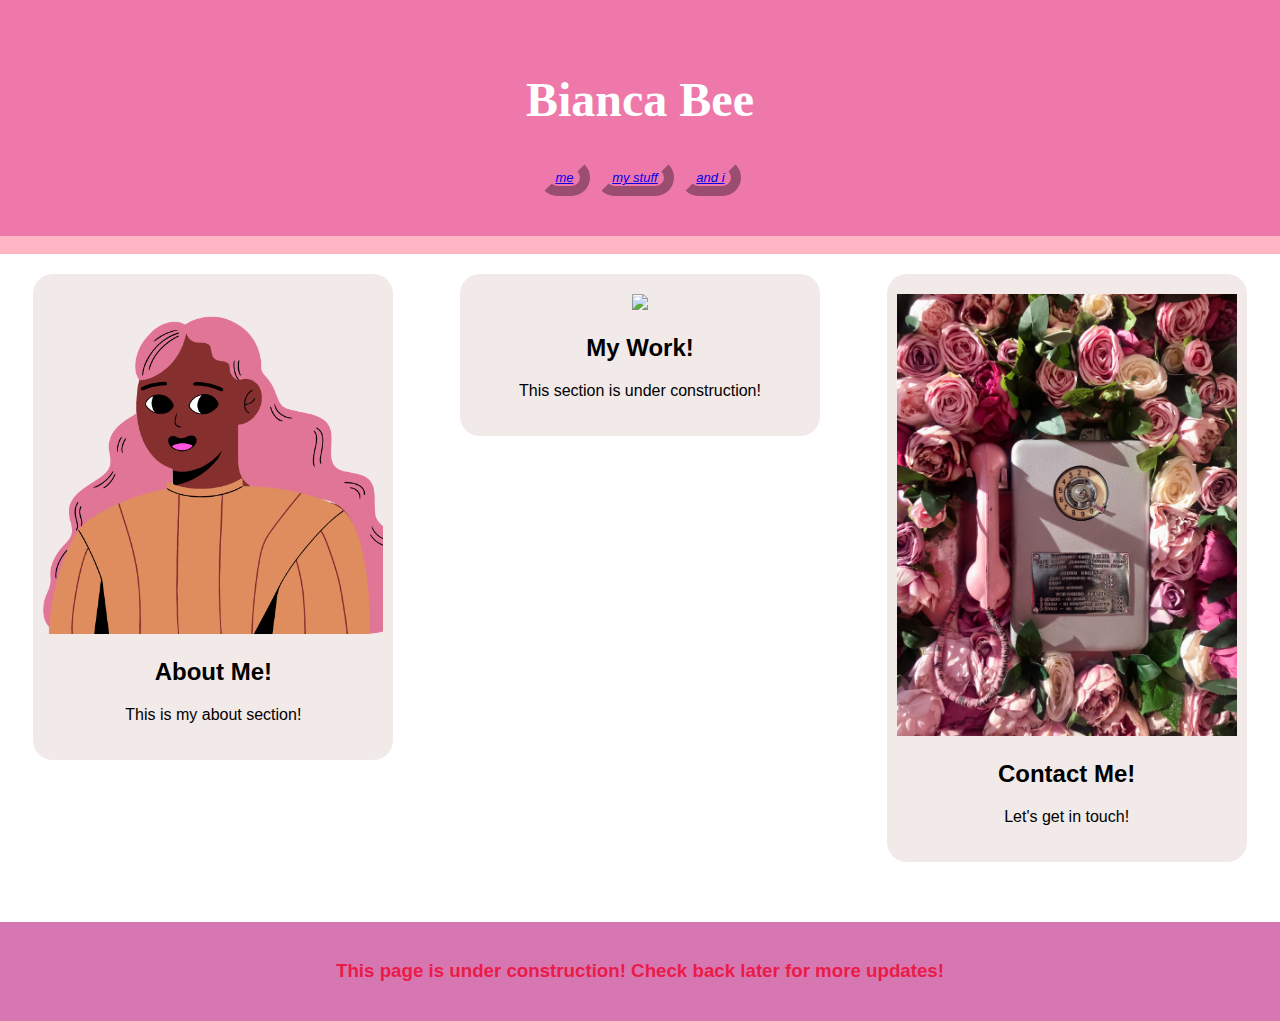
==== index.html @ baeb81b0 "changed names to normal conventions and converted absolute paths into relative paths" ====
<!DOCTYPE html>
<html>
  <head>
    <title>Bianca Bee Portfolio</title>
    <meta charset="UTF-8" />
    <meta name="viewport" content="width=device-width, initial-scale=1" />
    <link rel="stylesheet" type="text/css" href="style.css" />
  </head>
  <body>

    
    <header><div class="image">
        <h1> Bianca Bee </h1> </div>
        <button><a href="#about">me</a><br></button>
        <button><a href="#portfolio">my stuff</a><br></button>
        <button><a href="#contact">and i</a> </button>
    </header>

    <nav><br /></nav>

    <main>
      <section id="about">
        <div class="photo">
    
          <img
            src="assets\Untitled design.png"
          />
          <h2>About Me!</h2>
          <p> This is my about section!</p> 
        </div>
      </section>

      <section id="portfolio">
        <div class="photo">
          <img
            src="assets\pexels-ann-h-14936127.jpg"
          /><h2>My Work!</h2>
          <p>
            This section is under construction!
          </p>
        </div>
      </section>

      <section>
        <div class="photo">
          <img
            src="assets\pexels-marina-baklarova-10781658 (1).jpg"
          /><h2>Contact Me!</h2><p> Let's get in touch!</p></section> 
          <section id="contact"></section>
        
        </div>
      </section>
    </main>

    <footer>
      <h3>
       This page is under construction! Check back later for more updates!
      </h3>
    </footer>
  </body>
</html>
---- style.css ----
* {
    box-sizing: border-box;
  }
  
  html{scroll-behavior: smooth;}

  body {
    font-family: Arial;
    margin: 0;
    display: flex;
    flex-direction: column;
    min-height: 100vh;
    justify-content: flex-start;
    
  }

  h1{font-family: Cambria, Cochin, Georgia, Times, 'Times New Roman', serif;}

  header {
    padding: 40px;
    text-align: center;
    background: #ee78aa;
    color: #fff;
    font-size: x-large;
    margin: 30;
    
  }

  button {
    text-align: center;
    font-size: small;
    font-style: oblique;
    border-radius: 20px;
    border-color: #ee78aa;
    border-width: 10px;
    background-color: #ee78aa;
  }


  
  nav {
    display: flex;
    background-color: #ffb5c4;
  }
  
  main {
    display: flex;
    flex-wrap: wrap;
    justify-content: space-around;
  }
  
  section {
    flex: 0 0 400px;
    background-color: #fff;
    padding: 20px;
  }
  
  img {
    width: 100%;
  }
  
  footer {
    flex-shrink: 0;
    padding: 20px;
    text-align: center;
    background: #d777b1;
    color: #ea1b48;
    margin-top: auto;
  }
  
  .photo {
    padding: 20px 10px;
    border: 20px #d474a4;
    background-color: #f2e9e9;
    border-radius: 20px;
    text-align: center;
  }
  



  
  @media screen and (max-width: 768px) {
    main,
    nav {
      flex-direction: column;
    }
    header {
      background: #d45e78;
    }
    nav,
    footer {
      background-color: #fff;
    }
  }
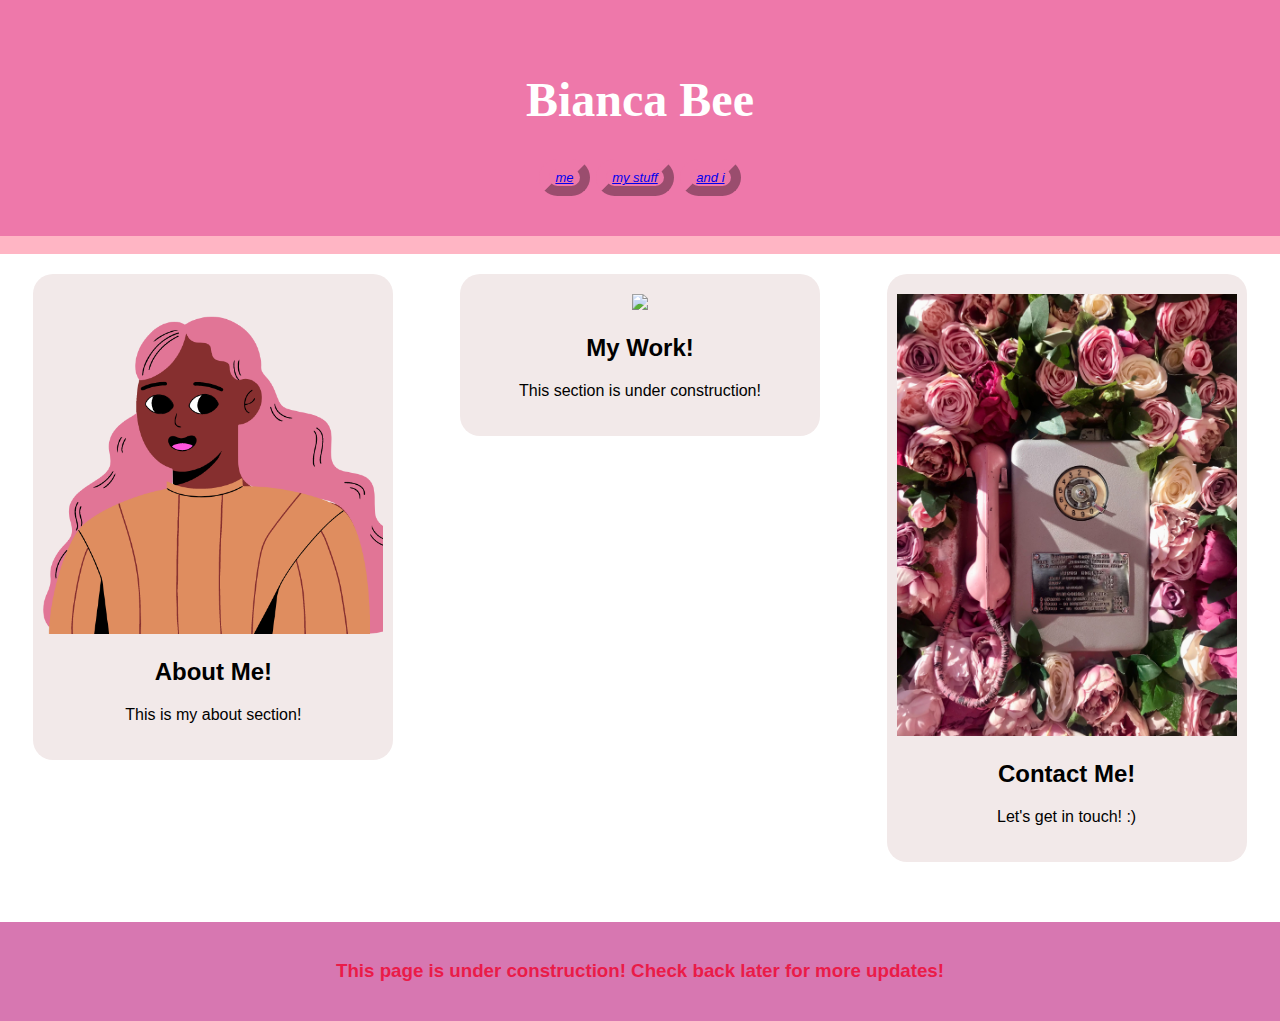
==== commit 006c2b7f: "Update index.html to force redeploy" ====
--- a/index.html
+++ b/index.html
@@ -45,7 +45,7 @@
         <div class="photo">
           <img
             src="assets\pexels-marina-baklarova-10781658 (1).jpg"
-          /><h2>Contact Me!</h2><p> Let's get in touch!</p></section> 
+          /><h2>Contact Me!</h2><p> Let's get in touch! :)</p></section> 
           <section id="contact"></section>
         
         </div>
